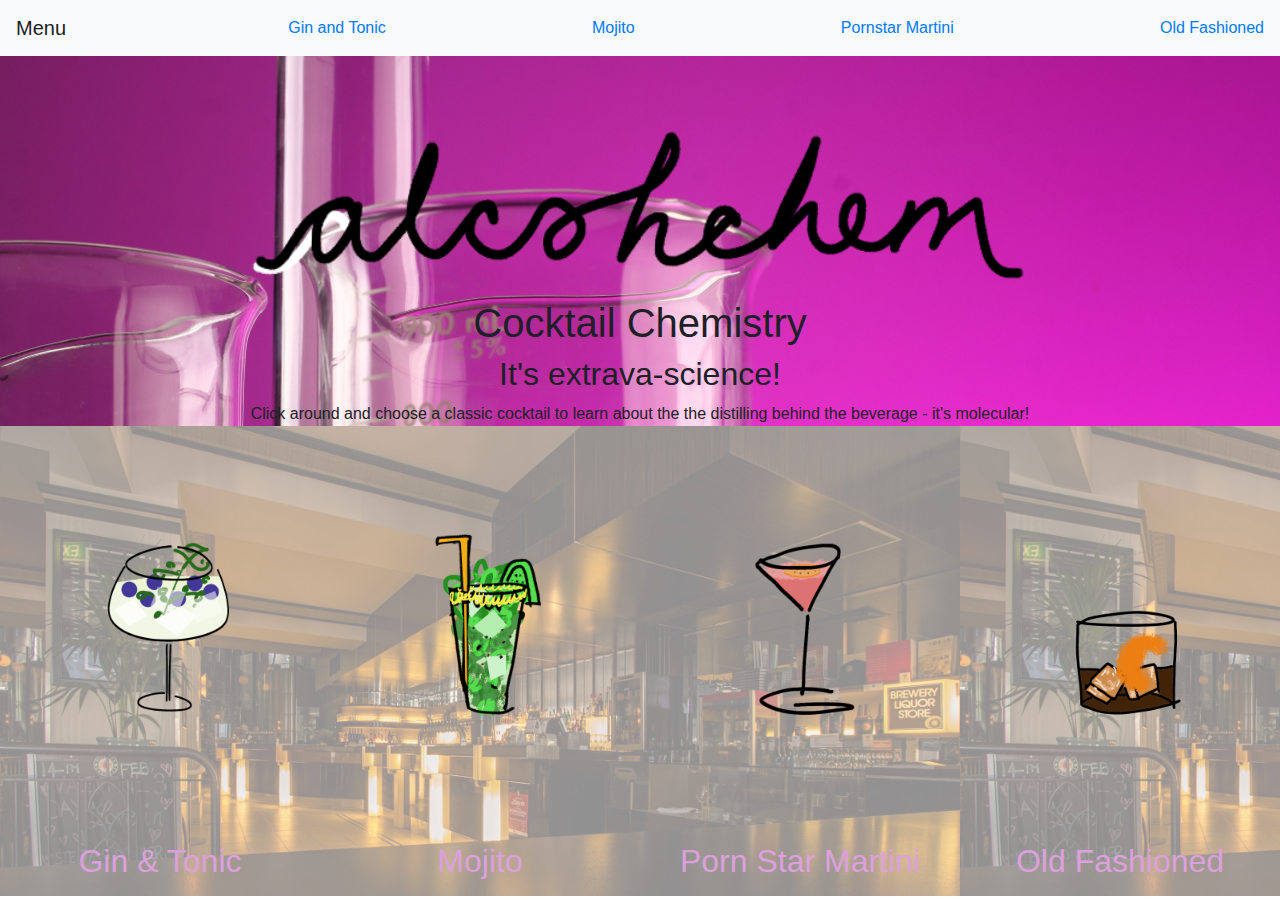
==== index.html @ 92c01a3b "moved nav bar to top of page" ====
<!DOCTYPE html>
<html>
  <head>
    <link rel="stylesheet" href="https://stackpath.bootstrapcdn.com/bootstrap/4.3.1/css/bootstrap.min.css"/>
    <link rel="stylesheet" href="styles.css"/>
    <meta name="viewport" content="width=device-width, initial-scale=1">
  </head>

  <body><ul>
    <div class="nav_bar"><nav class="navbar navbar-light bg-light">
<span class="navbar-brand mb-0 h1">Menu</span>
    <li><a href="gin.html">Gin and Tonic</a></li>
    <li><a href="mojito.html">Mojito</a></li>
    <li><a href="pornstar.html">Pornstar Martini</a></li>
    <li><a href="oldfashioned.html">Old Fashioned</a></li></nav>
  </ul>
</div></nav>
    <div class="title">
      <img src="alcohchem_new_title.png" height="75%" width="75%">
      <h1> Cocktail Chemistry </h1>
      <h2> It's extrava-science! </h2>
      <div>
        Click around and choose a classic cocktail to learn about the
        the distilling behind the beverage - it's molecular!
      </div>
    </div>
    <div id="cocktail-links" class="container-fluid">
      <div class="row">
        <div class="cocktail col-12 col-md-3">
          <a href= "gin.html" class= "gin-link">
            <p class="standardpadding">
              <img src="images/gin_and_tonic.png" height="200" width="200">
              <h2>Gin & Tonic</h2>
            </p>
          </a>
        </div>
        <div class="cocktail col-12 col-md-3">
          <a href="mojito.html" class="cocktail-link">
            <p class="standardpadding">
              <img src="images/mojito.png" height="200" width="200">
              <h2>Mojito</h2>
            </p>
          </a>
        </div>
        <div class="cocktail col-12 col-md-3">
          <a href = "pornstar.html" class = "pornstar-link">
            <p class="standardpadding">
              <img src="images/pornstar_martini.png" height="200" width="200">
              <h2>Porn Star Martini</h2>
            </p>
          </a>
        </div>
        <div class="cocktail col-12 col-md-3">
          <a href = "oldfashioned.html" class="oldfashioned-link">
            <p class="standardpadding">
              <img src="images/old_fashioned.png" height="200" width="200">
              <h2>Old Fashioned</h2>
            </p>
          </a>
        </div>
      </div>
    </div>
  </body>
</html>
---- styles.css ----
body {
  background-image: url(cocktailbackground0.5.jpg);
  background-repeat: no-repeat;
  background-size: 100%;
  font-family: helvetica;
  color: rgba(29, 32, 38, 1);
  text-align:center;
}
/*
div {
  margin: 40px 100px 40px 100px;
  height: 200px;
  } */

.content-box {
  padding: 15%;

}

.handwriting{
  width: 100%;
  height: auto;
}

h1 {
  color: rgba(29, 32, 38, 1);
  text-align: center;
}

ul {
  list-style-type: none;
  margin: 0;
  padding: 0;
}

.title {
  background-image: url(images/chemistrypink.jpg);
  background-repeat: no-repeat;
  background-size: 100%;
}

p.standardpadding {
  padding: 100px 50px 100px 50px;
}

#nav-link a {
    color: grey;
}

#cocktail-links .cocktail:hover {
  background: green;
}
#cocktail-links {
  background-image: url(images/new_barscene.png);
  background-size: 75%;
}

#cocktail-links .cocktail a {
  color: plum
}

#cocktail-links .cocktail a:hover {
  color: orange;
  text-decoration: none;
}

/* Cocktail pages */

.content-box {
  padding: 15%;
  background-color: plum;
}
.cocktailpadding {
  padding: 25% 100% 25% 100%
}
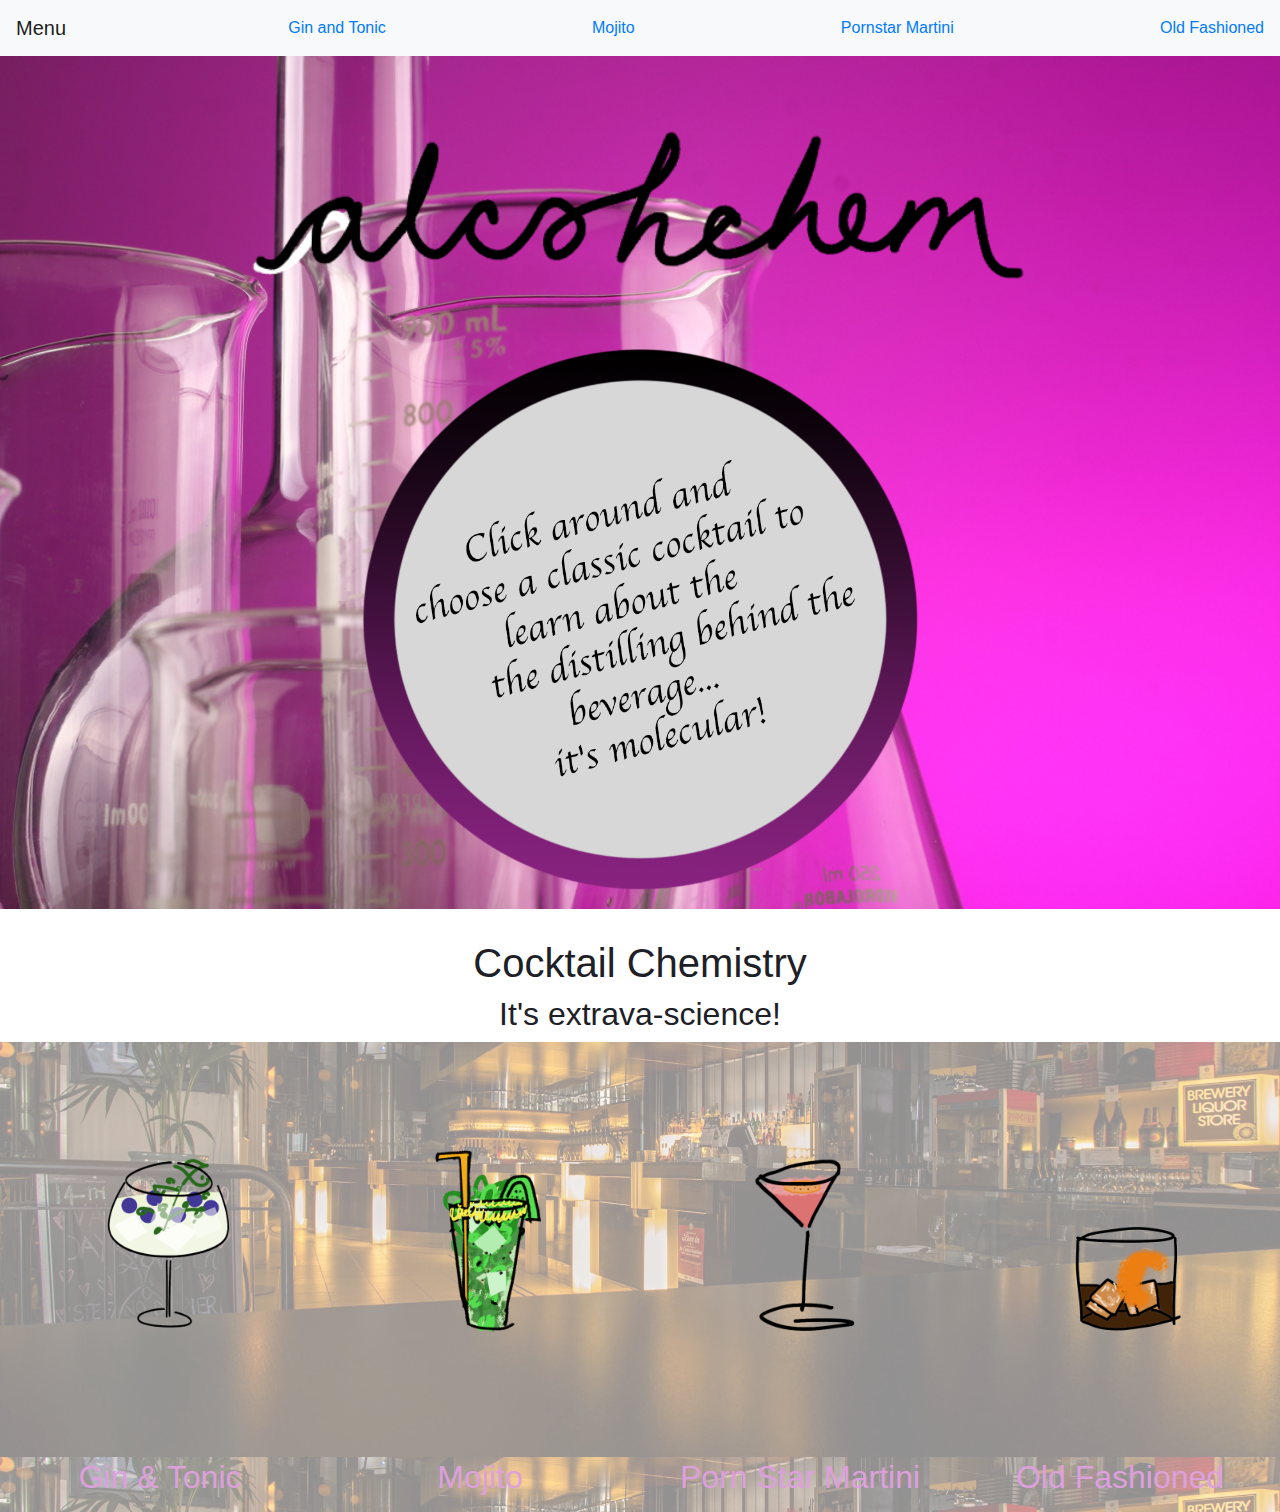
==== commit 98b5168f: "added click around image to index" ====
--- a/index.html
+++ b/index.html
@@ -17,12 +17,9 @@
 </div></nav>
     <div class="title">
       <img src="alcohchem_new_title.png" height="75%" width="75%">
+      <img src="images/clickaround.png" height="50%" width="50%">
       <h1> Cocktail Chemistry </h1>
       <h2> It's extrava-science! </h2>
-      <div>
-        Click around and choose a classic cocktail to learn about the
-        the distilling behind the beverage - it's molecular!
-      </div>
     </div>
     <div id="cocktail-links" class="container-fluid">
       <div class="row">
--- a/styles.css
+++ b/styles.css
@@ -44,16 +44,13 @@
   padding: 100px 50px 100px 50px;
 }
 
-#nav-link a {
-    color: grey;
-}
-
 #cocktail-links .cocktail:hover {
   background: green;
 }
 #cocktail-links {
-  background-image: url(images/new_barscene.png);
-  background-size: 75%;
+  background-image: url(images/new_barscene2.png);
+  ackground-repeat: no-repeat;
+  background-size: 100%;
 }
 
 #cocktail-links .cocktail a {
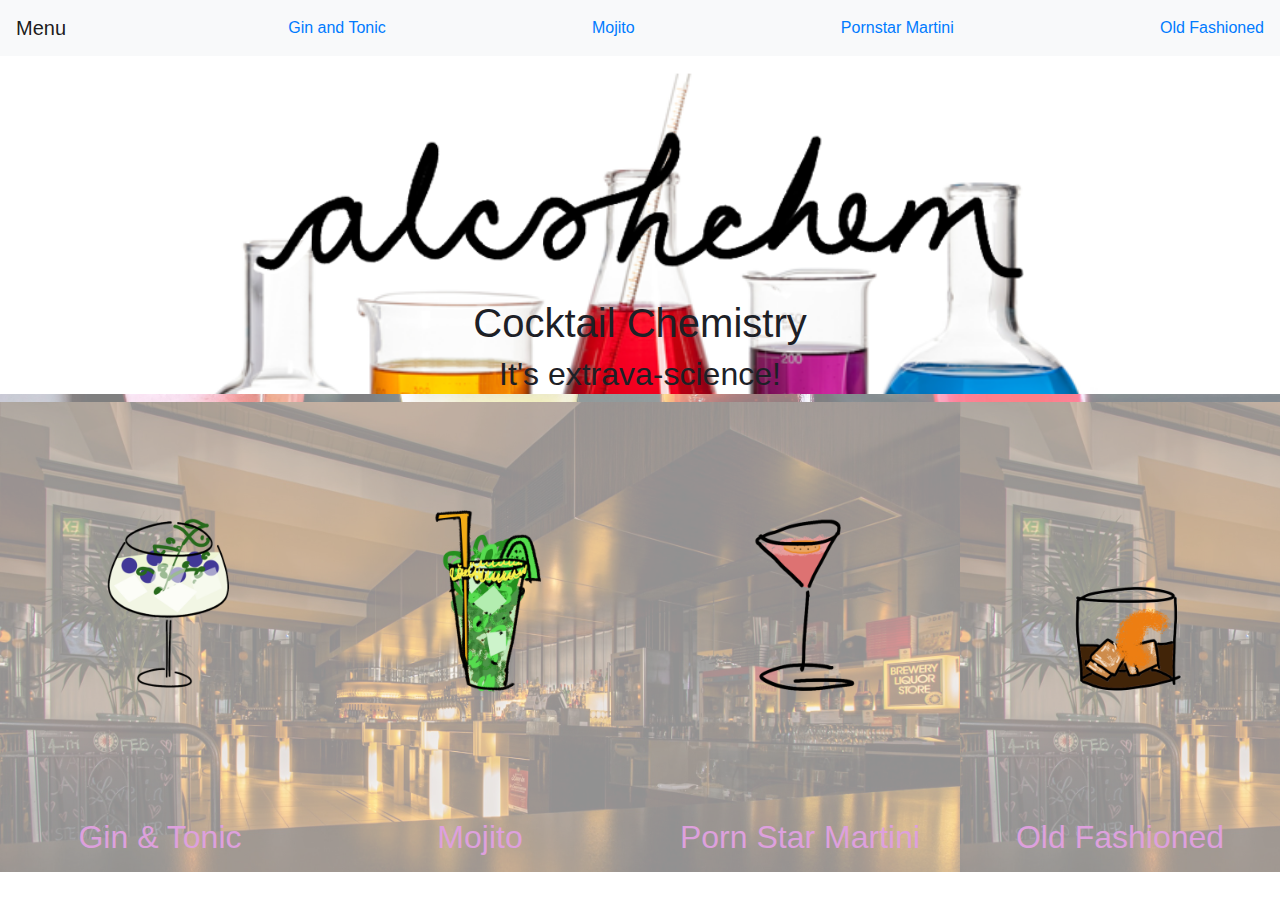
==== commit 8b98bfa9: "background image link typo" ====
--- a/index.html
+++ b/index.html
@@ -17,7 +17,6 @@
 </div></nav>
     <div class="title">
       <img src="alcohchem_new_title.png" height="75%" width="75%">
-      <img src="images/clickaround.png" height="50%" width="50%">
       <h1> Cocktail Chemistry </h1>
       <h2> It's extrava-science! </h2>
     </div>
--- a/styles.css
+++ b/styles.css
@@ -35,7 +35,7 @@
 }
 
 .title {
-  background-image: url(images/chemistrypink.jpg);
+  background-image: url(images/chemie-png-7.png);
   background-repeat: no-repeat;
   background-size: 100%;
 }
@@ -44,13 +44,16 @@
   padding: 100px 50px 100px 50px;
 }
 
+.navbar a:hover{
+  color:rgb(219, 67, 209)
+}
+
 #cocktail-links .cocktail:hover {
-  background: green;
+  background: gray;
 }
 #cocktail-links {
-  background-image: url(images/new_barscene2.png);
-  ackground-repeat: no-repeat;
-  background-size: 100%;
+  background-image: url(images/new_barscene.png);
+  background-size: 75%;
 }
 
 #cocktail-links .cocktail a {
@@ -64,10 +67,11 @@
 
 /* Cocktail pages */
 
+
 .content-box {
   padding: 15%;
   background-color: plum;
 }
-.cocktailpadding {
-  padding: 25% 100% 25% 100%
+p.cocktailpadding {
+  padding: 25 200 200 200;
 }
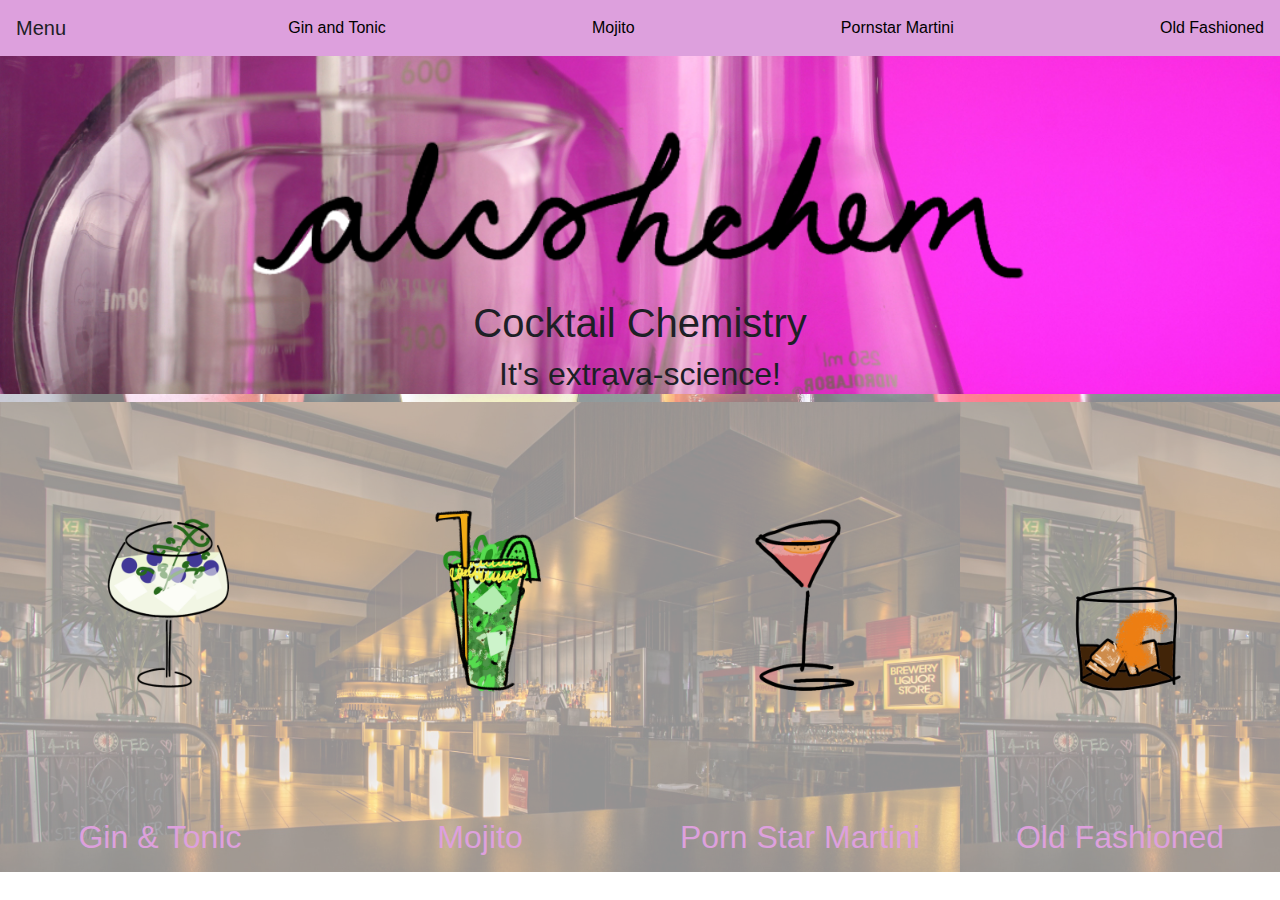
==== commit de10942a: "Merge branch 'master' of https://github.com/alchochem/alchochem.github.io" ====
--- a/index.html
+++ b/index.html
@@ -7,19 +7,20 @@
   </head>
 
   <body><ul>
-    <div class="nav_bar"><nav class="navbar navbar-light bg-light">
+    <nav class="navbar default">
 <span class="navbar-brand mb-0 h1">Menu</span>
     <li><a href="gin.html">Gin and Tonic</a></li>
     <li><a href="mojito.html">Mojito</a></li>
     <li><a href="pornstar.html">Pornstar Martini</a></li>
     <li><a href="oldfashioned.html">Old Fashioned</a></li></nav>
-  </ul>
-</div></nav>
+  </ul></nav>
     <div class="title">
       <img src="alcohchem_new_title.png" height="75%" width="75%">
       <h1> Cocktail Chemistry </h1>
       <h2> It's extrava-science! </h2>
     </div>
+
+
     <div id="cocktail-links" class="container-fluid">
       <div class="row">
         <div class="cocktail col-12 col-md-3">
--- a/styles.css
+++ b/styles.css
@@ -1,4 +1,3 @@
-
 body {
   background-image: url(cocktailbackground0.5.jpg);
   background-repeat: no-repeat;
@@ -35,21 +34,32 @@
 }
 
 .title {
-  background-image: url(images/chemie-png-7.png);
+  background-image: url(images/chemistrypink.jpg);
   background-repeat: no-repeat;
+  background-position: bottom;
   background-size: 100%;
+
 }
 
 p.standardpadding {
   padding: 100px 50px 100px 50px;
 }
 
-.navbar a:hover{
-  color:rgb(219, 67, 209)
+.navbar {
+  background-color: plum;
+}
+  a {
+      color:black;
 }
 
+  a:hover{
+  color: white;
+  font-weight: bold;
+}
+
+
 #cocktail-links .cocktail:hover {
-  background: gray;
+  background: purple;
 }
 #cocktail-links {
   background-image: url(images/new_barscene.png);
@@ -73,5 +83,11 @@
   background-color: plum;
 }
 p.cocktailpadding {
-  padding: 25 200 200 200;
+  padding-bottom: 25px;
 }
+
+.button {
+  background-color: pink;
+  float: left;
+  font-size: 30px;
+}
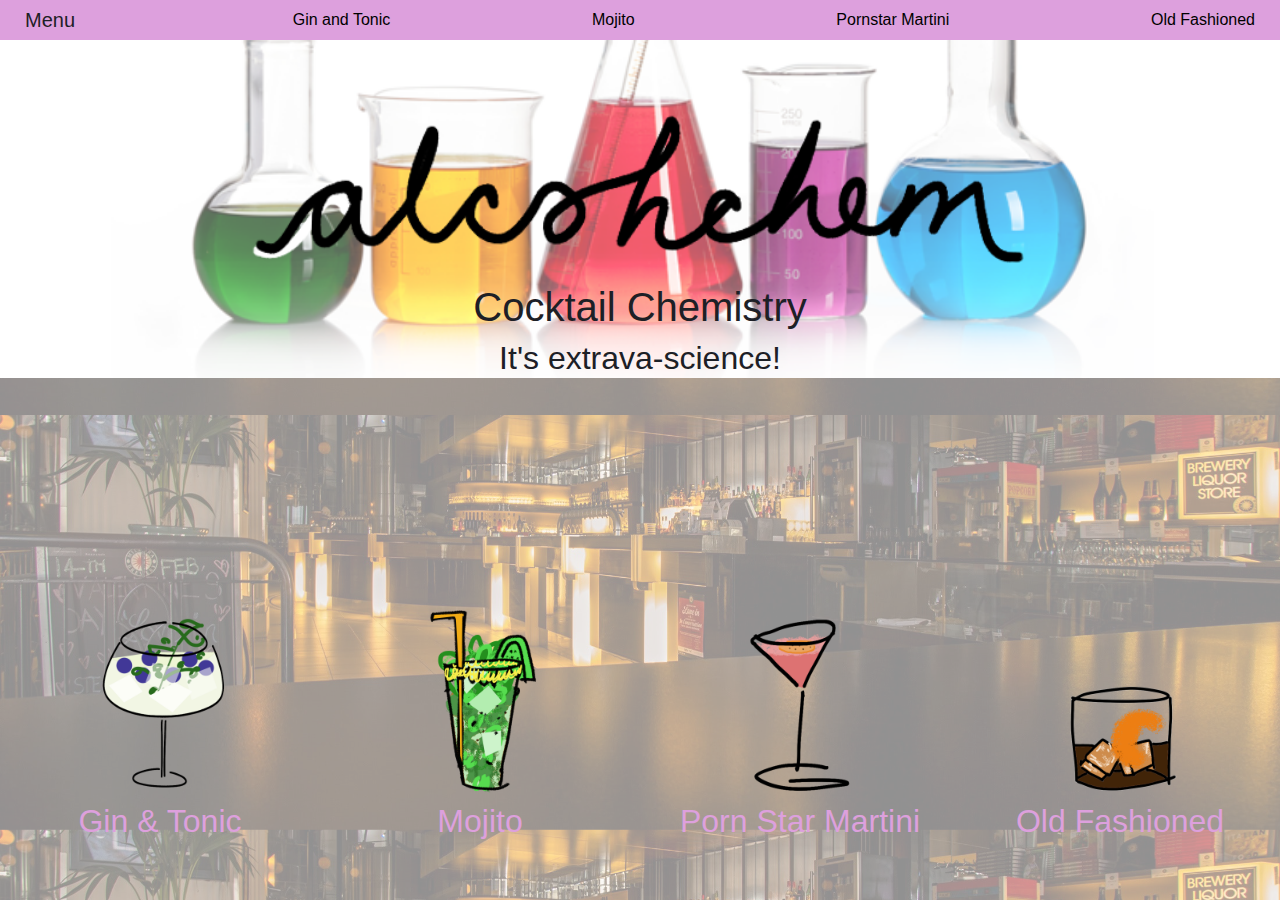
==== commit 564bbb7f: "Made links on the hom page zoom" ====
--- a/index.html
+++ b/index.html
@@ -21,41 +21,51 @@
     </div>
 
 
-    <div id="cocktail-links" class="container-fluid">
-      <div class="row">
-        <div class="cocktail col-12 col-md-3">
-          <a href= "gin.html" class= "gin-link">
-            <p class="standardpadding">
-              <img src="images/gin_and_tonic.png" height="200" width="200">
-              <h2>Gin & Tonic</h2>
-            </p>
-          </a>
-        </div>
-        <div class="cocktail col-12 col-md-3">
-          <a href="mojito.html" class="cocktail-link">
-            <p class="standardpadding">
-              <img src="images/mojito.png" height="200" width="200">
-              <h2>Mojito</h2>
-            </p>
-          </a>
-        </div>
-        <div class="cocktail col-12 col-md-3">
-          <a href = "pornstar.html" class = "pornstar-link">
-            <p class="standardpadding">
-              <img src="images/pornstar_martini.png" height="200" width="200">
-              <h2>Porn Star Martini</h2>
-            </p>
-          </a>
-        </div>
-        <div class="cocktail col-12 col-md-3">
-          <a href = "oldfashioned.html" class="oldfashioned-link">
-            <p class="standardpadding">
-              <img src="images/old_fashioned.png" height="200" width="200">
-              <h2>Old Fashioned</h2>
-            </p>
-          </a>
+      <div id="cocktail-links" class="container-fluid">
+        <div class="row">
+          <div class="cocktail col-12 col-md-3">
+            <a href= "gin.html" class= "gin-link">
+              <p class="standardpadding">
+                <div class="zoom">
+                  <img src="images/gin_and_tonic.png" height="200" width="200">
+                  <h2>Gin & Tonic</h2>
+                </div>
+              </p>
+            </a>
+          </div>
+          <div class="cocktail col-12 col-md-3">
+            <a href="mojito.html" class="cocktail-link">
+              <p class="standardpadding">
+                <div class="zoom">
+                  <img src="images/mojito.png" height="200" width="200">
+                  <h2>Mojito</h2>
+                </div>
+              </p>
+            </a>
+          </div>
+          <div class="cocktail col-12 col-md-3">
+            <a href = "pornstar.html" class = "pornstar-link">
+              <p class="standardpadding">
+                <div class="zoom">
+                  <img src="images/pornstar_martini.png" height="200" width="200">
+                  <h2>Porn Star Martini</h2>
+                </div>
+              </p>
+            </a>
+          </div>
+            <div class="cocktail col-12 col-md-3">
+              <a href = "oldfashioned.html" class="oldfashioned-link">
+                <p class="standardpadding">
+                  <div class="zoom">
+                    <img src="images/old_fashioned.png" height="200" width="200">
+                    <h2>Old Fashioned</h2>
+                </div>
+                </p>
+              </a>
+            </div>
+
         </div>
       </div>
-    </div>
+
   </body>
 </html>
--- a/styles.css
+++ b/styles.css
@@ -1,6 +1,6 @@
 body {
-  background-image: url(cocktailbackground0.5.jpg);
-  background-repeat: no-repeat;
+  background-image: url(images/new_barscene2.png);
+  background-repeat: cover;
   background-size: 100%;
   font-family: helvetica;
   color: rgba(29, 32, 38, 1);
@@ -34,7 +34,7 @@
 }
 
 .title {
-  background-image: url(images/chemistrypink.jpg);
+  background-image: url(images/chemie-png-7.png);
   background-repeat: no-repeat;
   background-position: bottom;
   background-size: 100%;
@@ -47,14 +47,20 @@
 
 .navbar {
   background-color: plum;
+  padding-top: 0px;
+  padding-left: 25px;
+  padding-right: 25px;
+  padding-bottom: 0px;
 }
-  a {
-      color:black;
+
+  a{
+    color:black;
 }
 
   a:hover{
   color: white;
   font-weight: bold;
+  text-decoration: none;
 }
 
 
@@ -79,15 +85,34 @@
 
 
 .content-box {
-  padding: 15%;
+  padding-top: 10px;
   background-color: plum;
+  font-size: 25px;
+  font-family: verdana;
+  color: #474AB5;
 }
 p.cocktailpadding {
-  padding-bottom: 25px;
+  padding-bottom: 10px;
+  padding-top: 1px;
 }
 
+.oldfashioned{
+padding-bottom: 50px;
+}
 .button {
   background-color: pink;
-  float: left;
+  float: centre;
   font-size: 30px;
 }
+#cocktail-text {
+  padding-top: 60px;
+}
+.zoom {
+
+  align-items: left;
+  transition: transform .2s;
+  margin: 0 auto;
+}
+
+.zoom:hover {
+  transform: scale(1.5);
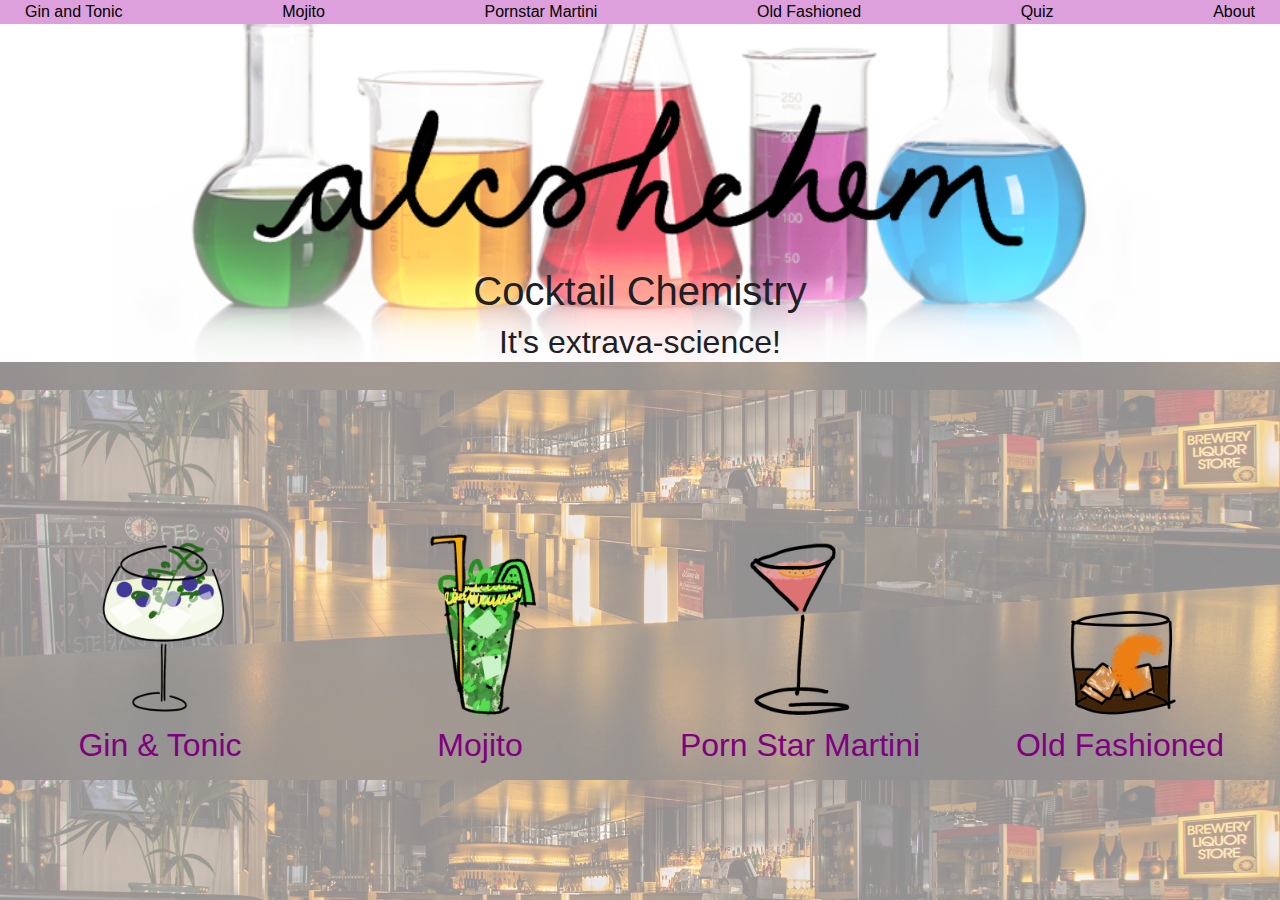
==== commit af4d379d: "Added short about page" ====
--- a/index.html
+++ b/index.html
@@ -8,18 +8,18 @@
 
   <body><ul>
     <nav class="navbar default">
-<span class="navbar-brand mb-0 h1">Menu</span>
     <li><a href="gin.html">Gin and Tonic</a></li>
     <li><a href="mojito.html">Mojito</a></li>
     <li><a href="pornstar.html">Pornstar Martini</a></li>
-    <li><a href="oldfashioned.html">Old Fashioned</a></li></nav>
+    <li><a href="oldfashioned.html">Old Fashioned</a></li>
+    <li><a href="quiz.html">Quiz</a></li>
+    <li><a href="about.html">About</a></li>
   </ul></nav>
     <div class="title">
       <img src="alcohchem_new_title.png" height="75%" width="75%">
       <h1> Cocktail Chemistry </h1>
       <h2> It's extrava-science! </h2>
-    </div>
-
+  </div>
 
       <div id="cocktail-links" class="container-fluid">
         <div class="row">
--- a/styles.css
+++ b/styles.css
@@ -1,8 +1,8 @@
 body {
   background-image: url(images/new_barscene2.png);
-  background-repeat: cover;
+  background-repeat: round;
   background-size: 100%;
-  font-family: helvetica;
+  font-family: 'Josefin Sans', sans-serif;
   color: rgba(29, 32, 38, 1);
   text-align:center;
 }
@@ -42,7 +42,7 @@
 }
 
 p.standardpadding {
-  padding: 100px 50px 100px 50px;
+  padding: 70px 50px 70px 50px;
 }
 
 .navbar {
@@ -73,7 +73,7 @@
 }
 
 #cocktail-links .cocktail a {
-  color: plum
+  color: purple
 }
 
 #cocktail-links .cocktail a:hover {
@@ -116,3 +116,28 @@
 
 .zoom:hover {
   transform: scale(1.5);
+}
+
+/* quiz page */
+
+#after_submit {
+  visibility: hidden;
+}
+
+#quizz {
+  text-align: center;
+  background-color: #EEE7E4;
+  padding 100px 20px 10px 20px;
+  width:400px;
+  border-radius" 200px;
+  float: left;
+}
+
+.quiz {
+  align-content: left;
+  background-image: url(images/chemie-png-7.png);
+  background-position:bottom;
+}
+.quiz body {
+  background-color: white;
+}
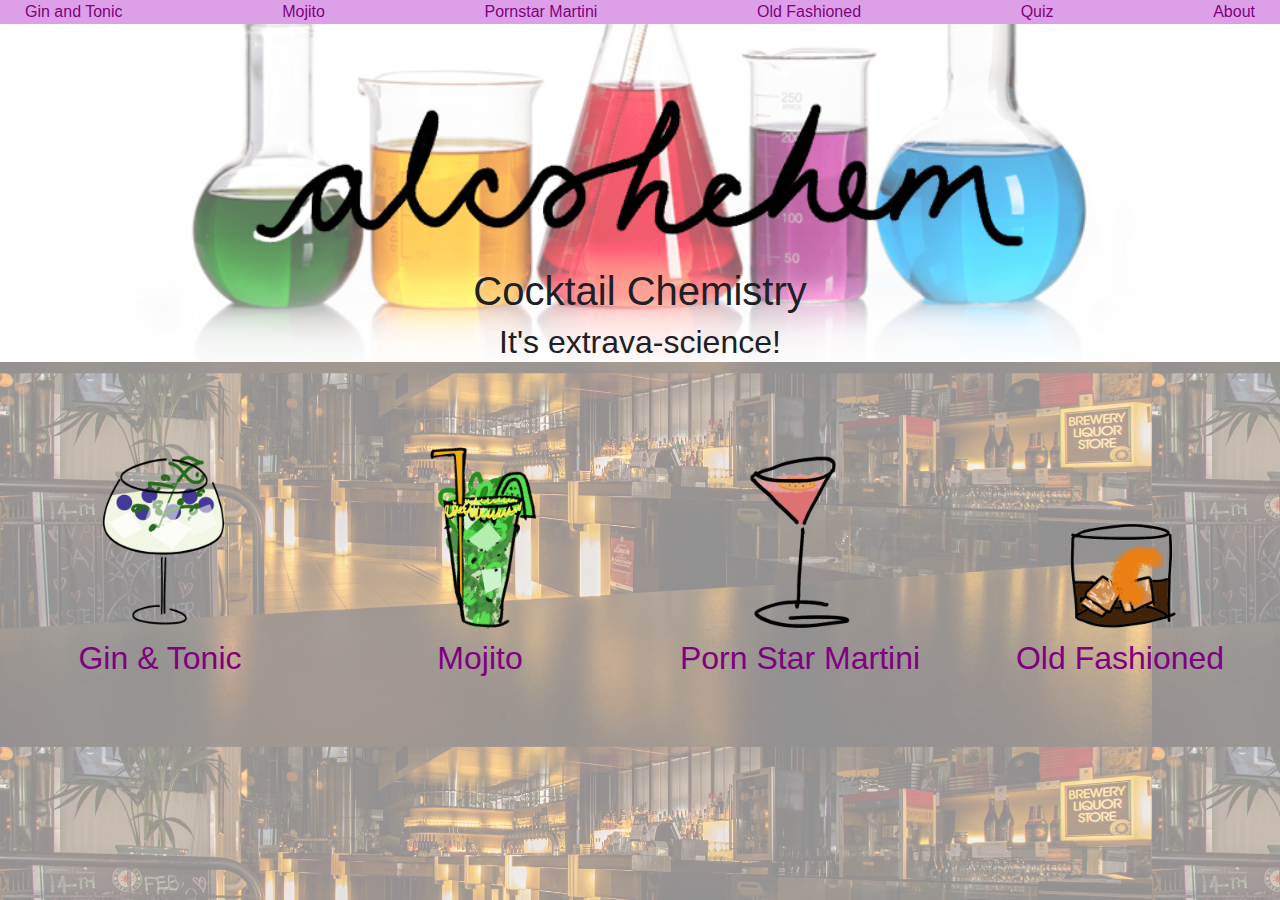
==== commit b4f2dc52: "changed badding for cocktail links" ====
--- a/index.html
+++ b/index.html
@@ -23,9 +23,9 @@
 
       <div id="cocktail-links" class="container-fluid">
         <div class="row">
-          <div class="cocktail col-12 col-md-3">
+          <div class="cocktail col-12 col-md-3 col-sm-1">
             <a href= "gin.html" class= "gin-link">
-              <p class="standardpadding">
+              <p class="cocktailpadding">
                 <div class="zoom">
                   <img src="images/gin_and_tonic.png" height="200" width="200">
                   <h2>Gin & Tonic</h2>
@@ -35,7 +35,7 @@
           </div>
           <div class="cocktail col-12 col-md-3">
             <a href="mojito.html" class="cocktail-link">
-              <p class="standardpadding">
+              <p class="cocktailpadding">
                 <div class="zoom">
                   <img src="images/mojito.png" height="200" width="200">
                   <h2>Mojito</h2>
@@ -45,7 +45,7 @@
           </div>
           <div class="cocktail col-12 col-md-3">
             <a href = "pornstar.html" class = "pornstar-link">
-              <p class="standardpadding">
+              <p class="cocktailpadding">
                 <div class="zoom">
                   <img src="images/pornstar_martini.png" height="200" width="200">
                   <h2>Porn Star Martini</h2>
@@ -55,7 +55,7 @@
           </div>
             <div class="cocktail col-12 col-md-3">
               <a href = "oldfashioned.html" class="oldfashioned-link">
-                <p class="standardpadding">
+                <p class="cocktailpadding">
                   <div class="zoom">
                     <img src="images/old_fashioned.png" height="200" width="200">
                     <h2>Old Fashioned</h2>
--- a/styles.css
+++ b/styles.css
@@ -1,7 +1,11 @@
-body {
+/*body {
+  background-color: #a3e8a0;
+  text-align:center;
+}
+*/
+  body {
   background-image: url(images/new_barscene2.png);
-  background-repeat: round;
-  background-size: 100%;
+  background-size: 90%;
   font-family: 'Josefin Sans', sans-serif;
   color: rgba(29, 32, 38, 1);
   text-align:center;
@@ -46,7 +50,7 @@
 }
 
 .navbar {
-  background-color: plum;
+  background-color: #dda0e8;
   padding-top: 0px;
   padding-left: 25px;
   padding-right: 25px;
@@ -54,7 +58,7 @@
 }
 
   a{
-    color:black;
+    color:purple;
 }
 
   a:hover{
@@ -65,11 +69,11 @@
 
 
 #cocktail-links .cocktail:hover {
-  background: purple;
+  background: #dda0e8;
 }
 #cocktail-links {
   background-image: url(images/new_barscene.png);
-  background-size: 75%;
+  background-size: 100%;
 }
 
 #cocktail-links .cocktail a {
@@ -77,7 +81,7 @@
 }
 
 #cocktail-links .cocktail a:hover {
-  color: orange;
+  color: #d88211;
   text-decoration: none;
 }
 
@@ -92,8 +96,9 @@
   color: #474AB5;
 }
 p.cocktailpadding {
-  padding-bottom: 10px;
-  padding-top: 1px;
+  padding-bottom: 33px;
+  padding-top: 20px;
+  background-size: 120%;
 }
 
 .oldfashioned{
@@ -134,7 +139,7 @@
 }
 
 .quiz {
-  align-content: left;
+  align-content: center;
   background-image: url(images/chemie-png-7.png);
   background-position:bottom;
 }
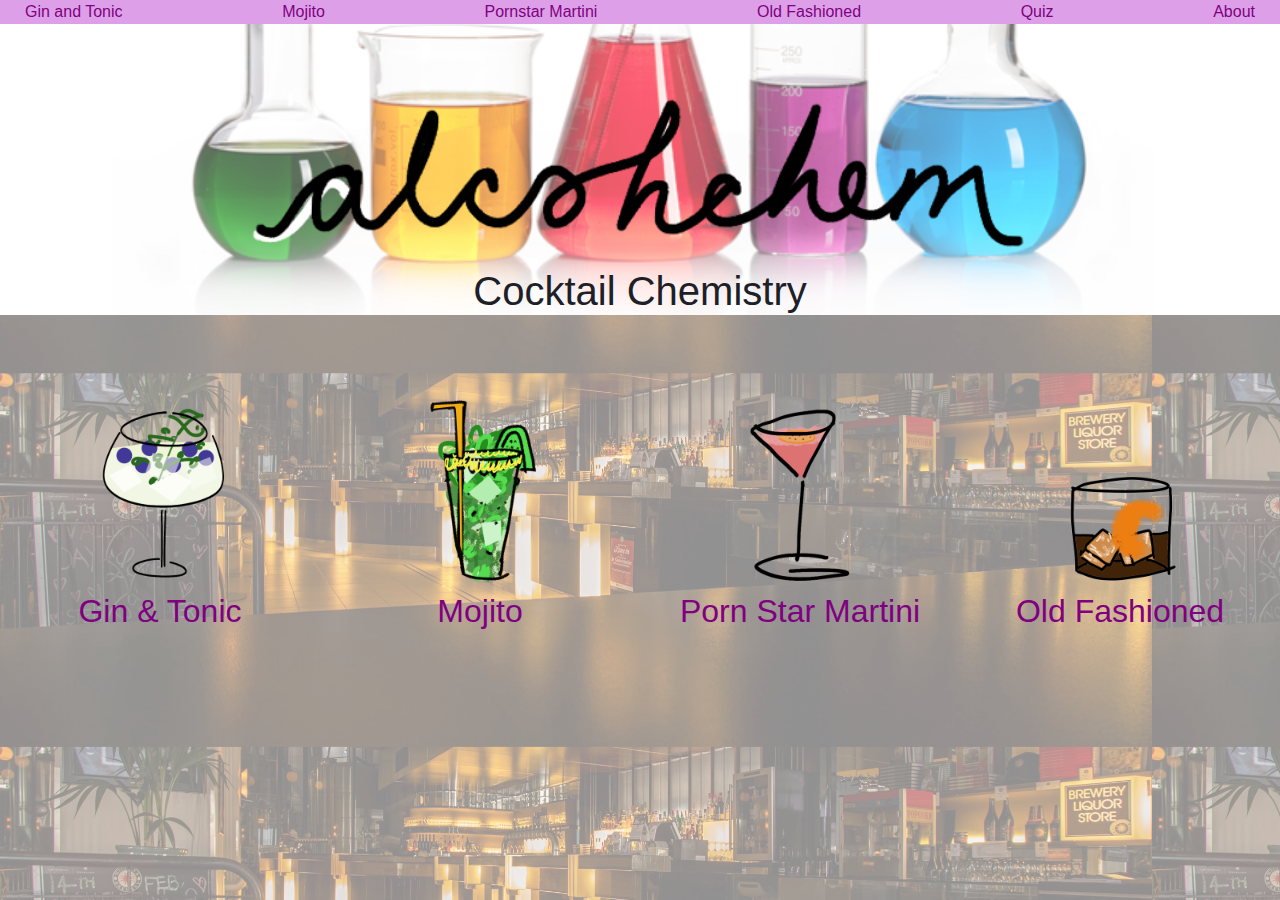
==== commit e0cb9762: "removed header 2 to help sizing" ====
--- a/index.html
+++ b/index.html
@@ -18,7 +18,6 @@
     <div class="title">
       <img src="alcohchem_new_title.png" height="75%" width="75%">
       <h1> Cocktail Chemistry </h1>
-      <h2> It's extrava-science! </h2>
   </div>
 
       <div id="cocktail-links" class="container-fluid">
